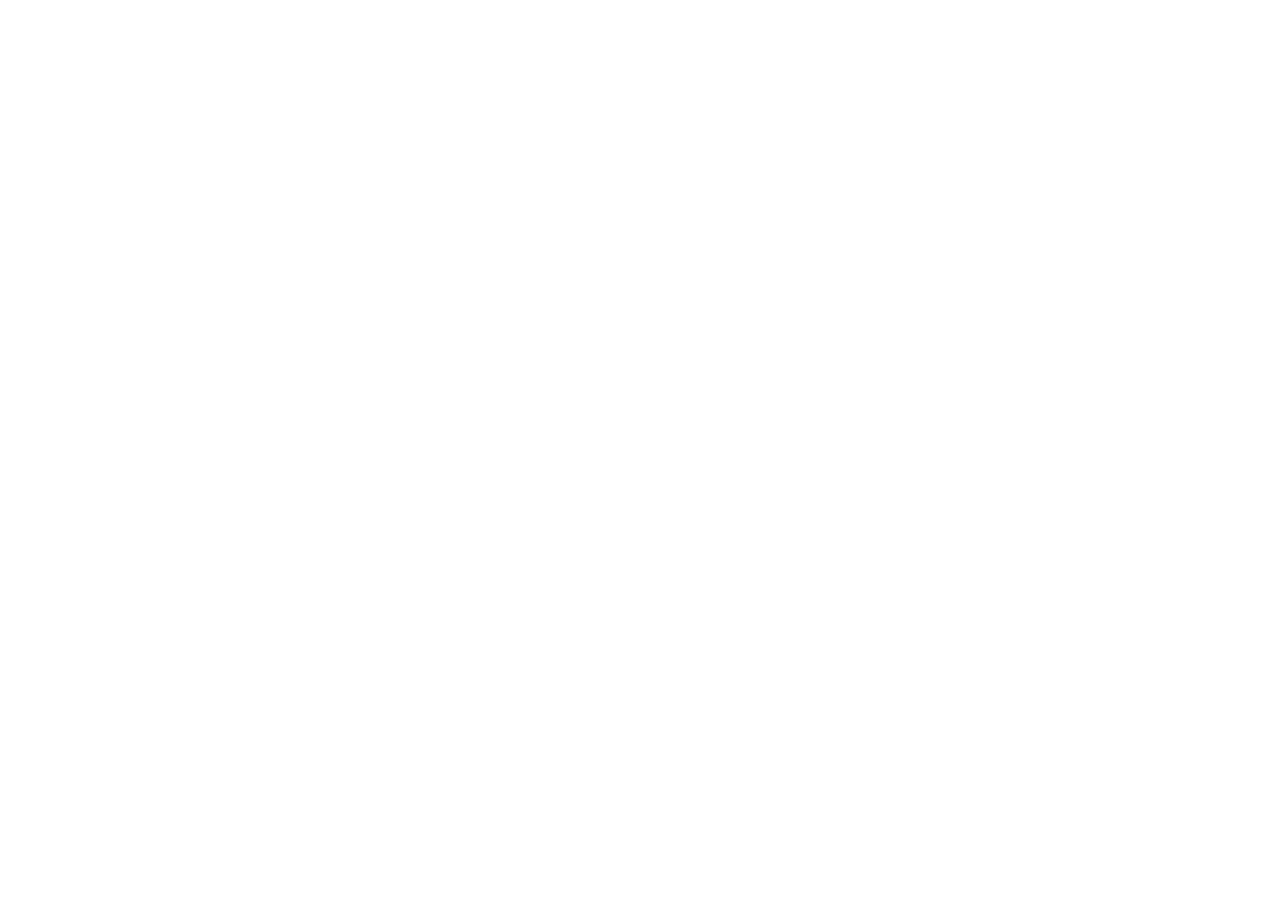
==== privacy-policy.html @ e57b92ea "added mobile device optimization" ====
<!DOCTYPE html>
<html lang="en">
<head>
    <meta charset="UTF-8">
    <meta name="viewport" content="width=device-width, initial-scale=1.0">
    <title>Document</title>
</head>
<body>
    
</body>
</html>
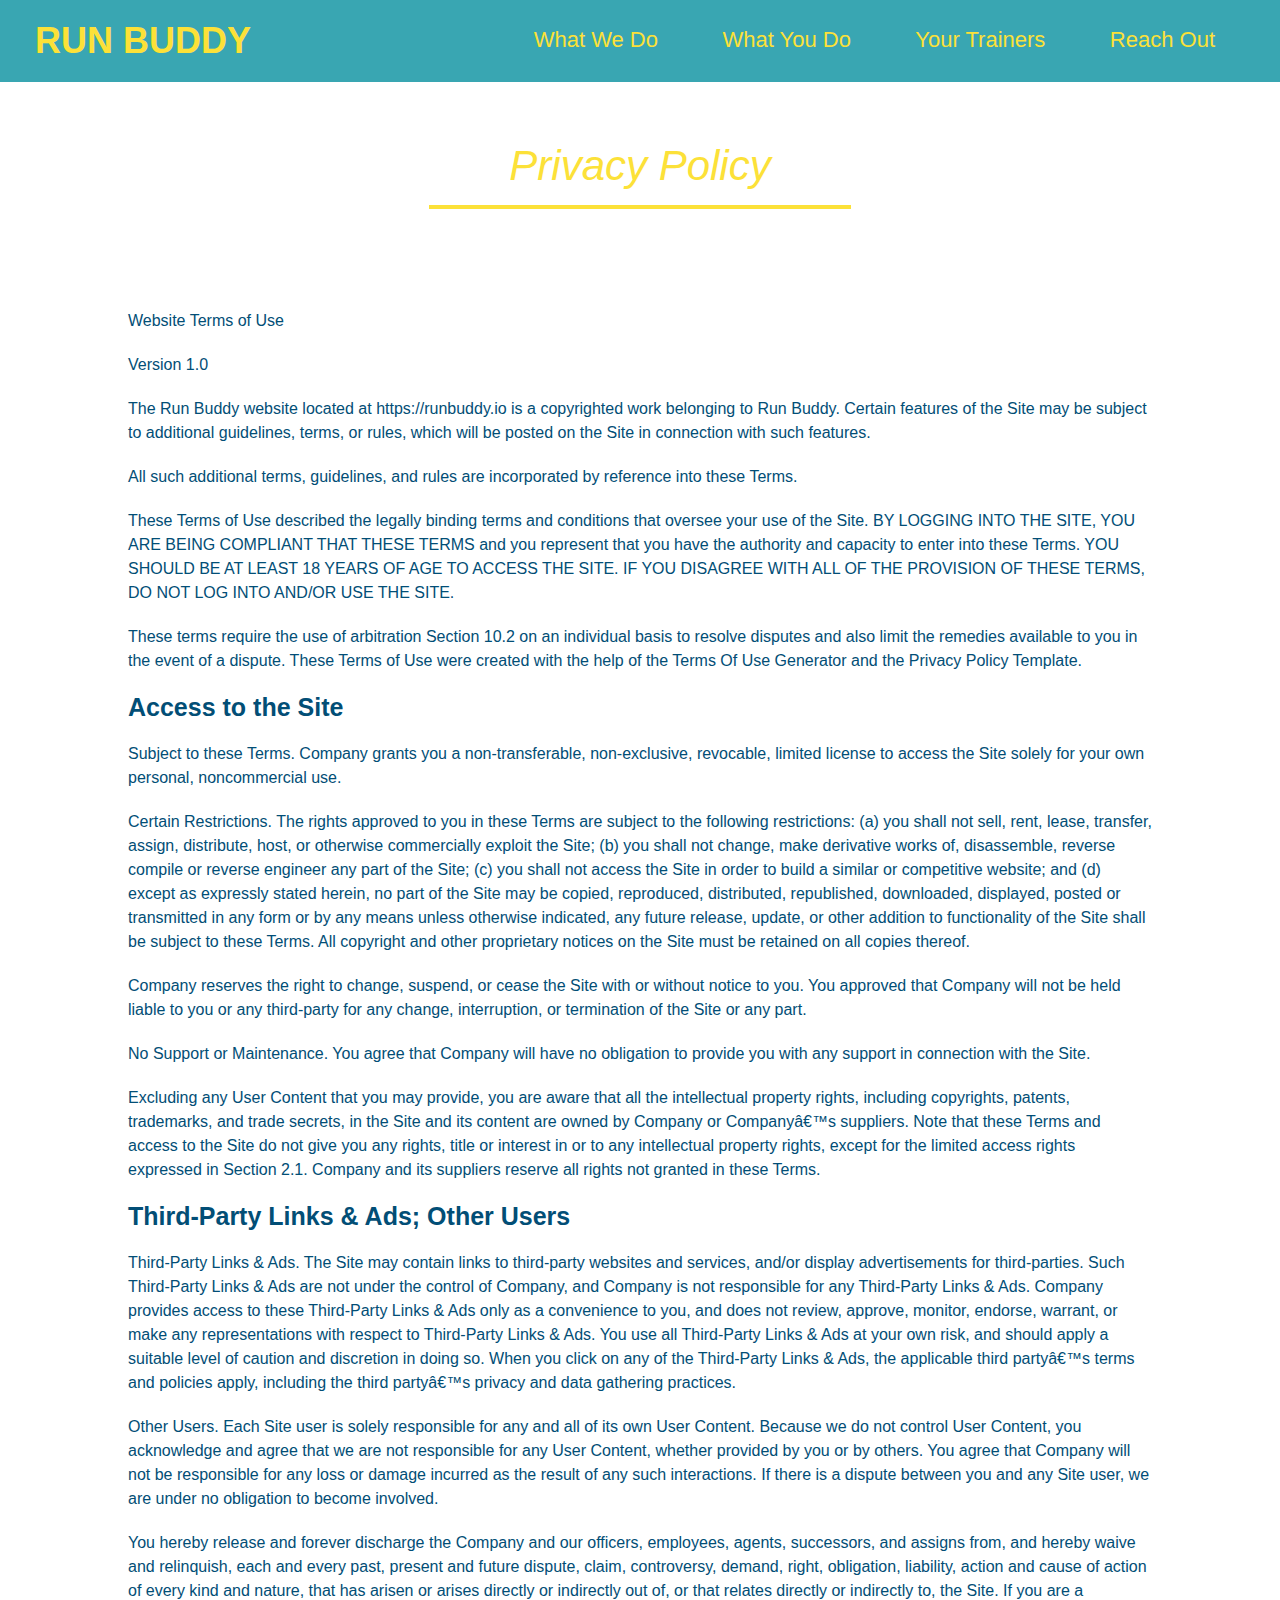
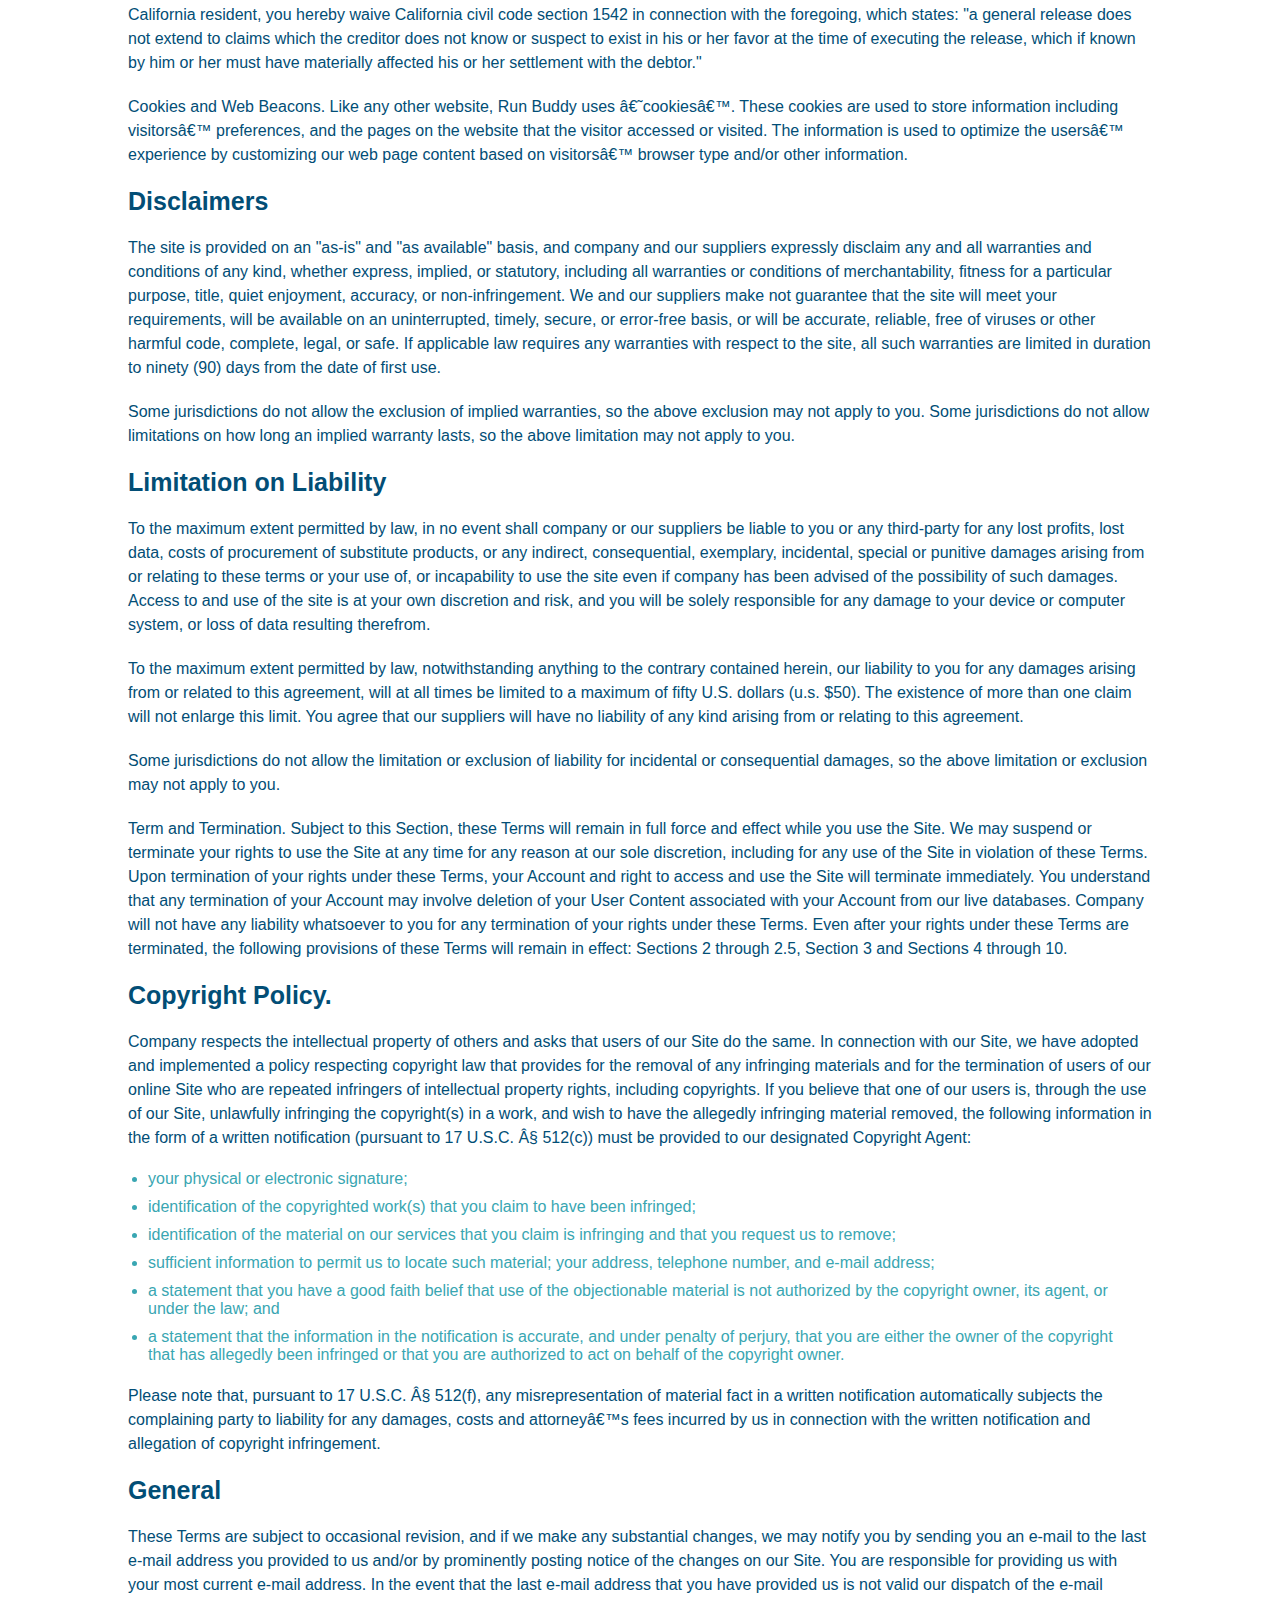
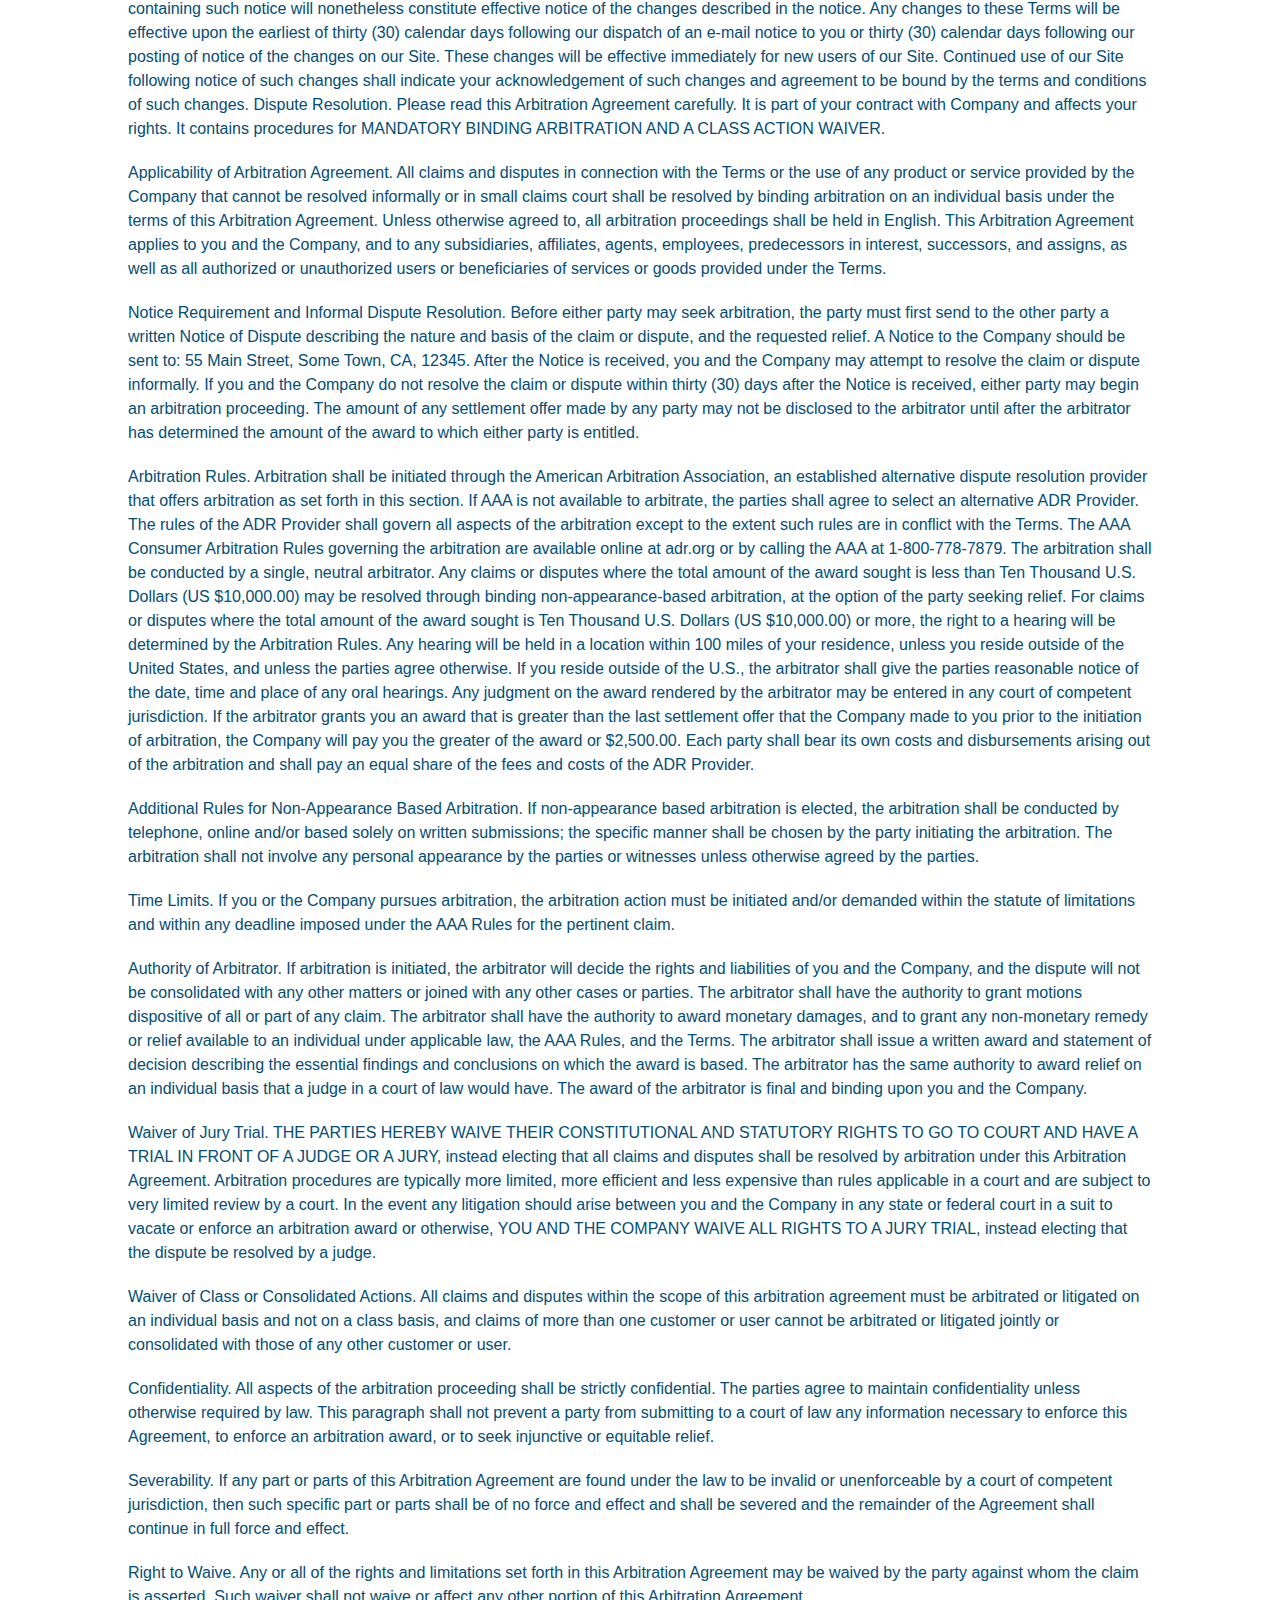
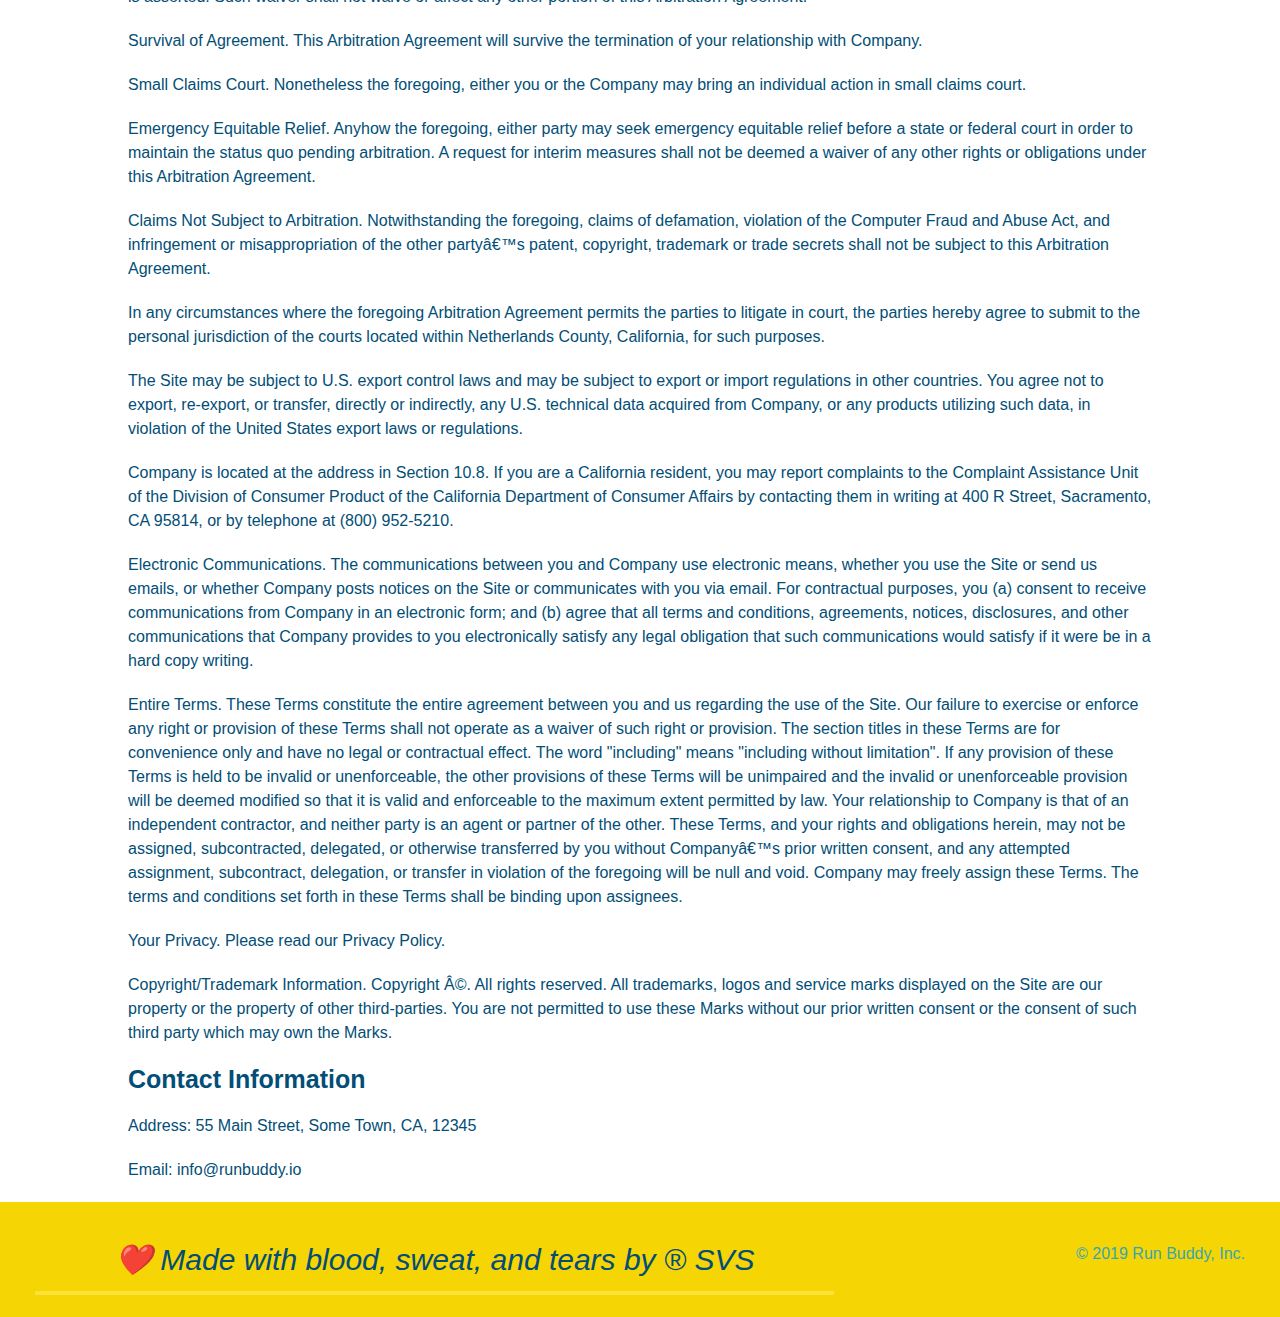
==== commit 246e7ec3: "finished Privacy Policy page" ====
--- a/privacy-policy.html
+++ b/privacy-policy.html
@@ -1,11 +1,498 @@
-<!DOCTYPE html>
+<!DOCTYPE html> <!-- Creating the skeleton of an HTML document is also known as scaffolding. -->
 <html lang="en">
+
 <head>
     <meta charset="UTF-8">
     <meta name="viewport" content="width=device-width, initial-scale=1.0">
-    <title>Document</title>
+    <link rel="stylesheet" href="./assets/css/styles.css" /> <!-- This type of pathing is called "relative pathing".
+ Relative is preferred because no matter where the project folder ends up, the files will stay related to one another.
+Note that the <link> element does not have a closing tag! -->
+     <link rel="stylesheet" href="./assets/css/secondary-styles.css" /> <!-- This stylesheet applies only to privacy-policy.html -->
+    <title>Privacy Policy</title>
 </head>
+
 <body>
-    
+
+    <header>
+        <!--A set of HTML code that builds out a part of the overall page's UI is commonly
+ referred to as a component. The idea behind a component is that it can be reused in 
+ multiple places throughout a site. Here we copied the header because its design and 
+ layout is the same on both pages.-->
+        <h1>
+            <a href="./index.html">RUN BUDDY</a>
+        </h1>
+
+        <nav>
+
+            <!-- Unordered list element -->
+            <ul>
+
+                <!-- List item element-->
+                <li>
+
+                    <!-- Anchor element --> <a href="./index.html#what-we-do">What We Do</a>
+                    <!-- In index.html, we simply provided a value of #what-we-do. That told the browser that, 
+when clicked, it should route the user to another location within the  page that has an id 
+attribute with the value set to what-we-do. We still want this functionality, but now that <a> 
+element is on a different page. As you can see by the edit in the code above, we include both 
+locations at once.The value ./index.html#what-we-do can almost be read in two parts:
+
+Go to the index.html file at the location ./, which means "in the current directory."
+
+Once there, navigate within it to the element with an id of what-we-do.-->
+
+                </li>
+                <li>
+                    <a href="./index.html#what-you-do">What You Do</a>
+                </li>
+                <li>
+                    <a href="./index.html#your-trainers">Your Trainers</a>
+                </li>
+                <li>
+                    <a href="./index.html#reach-out">Reach Out</a>
+                </li>
+            </ul>
+        </nav>
+    </header>
+    <section class="hero">
+        <h2 class="page-title">
+            Privacy Policy
+        </h2>
+    </section> <!-- Even though we aren't building any more HTML pages for this project,
+ this section has now been repurposed so that if we were, we could reuse it! -->
+        <article class="secondary-content">
+            <p>
+                Website Terms of Use
+            </p>
+            
+            <p>
+                Version 1.0
+            </p>
+            
+            <p>
+                The Run Buddy website located at https://runbuddy.io is a copyrighted work belonging to Run Buddy. Certain
+                features of the Site may be subject to additional guidelines, terms, or rules, which will be posted on the Site
+                in connection with such features.
+            </p>
+            
+            <p>
+                All such additional terms, guidelines, and rules are incorporated by reference into these Terms.
+            </p>
+            
+            <p>
+                These Terms of Use described the legally binding terms and conditions that oversee your use of the Site. BY
+                LOGGING INTO THE SITE, YOU ARE BEING COMPLIANT THAT THESE TERMS and you represent that you have the authority
+                and capacity to enter into these Terms. YOU SHOULD BE AT LEAST 18 YEARS OF AGE TO ACCESS THE SITE. IF YOU
+                DISAGREE WITH ALL OF THE PROVISION OF THESE TERMS, DO NOT LOG INTO AND/OR USE THE SITE.
+            </p>
+            
+            <p>
+                These terms require the use of arbitration Section 10.2 on an individual basis to resolve disputes and also
+                limit the remedies available to you in the event of a dispute. These Terms of Use were created with the help of
+                the Terms Of Use Generator and the Privacy Policy Template.
+            </p>
+            
+            <h3>
+                Access to the Site
+            </h3>
+            
+            <p>
+                Subject to these Terms. Company grants you a non-transferable, non-exclusive, revocable, limited license to
+                access the Site solely for your own personal, noncommercial use.
+            </p>
+            
+            <p>
+                Certain Restrictions. The rights approved to you in these Terms are subject to the following restrictions: (a)
+                you shall not sell, rent, lease, transfer, assign, distribute, host, or otherwise commercially exploit the Site;
+                (b) you shall not change, make derivative works of, disassemble, reverse compile or reverse engineer any part of
+                the Site; (c) you shall not access the Site in order to build a similar or competitive website; and (d) except
+                as expressly stated herein, no part of the Site may be copied, reproduced, distributed, republished, downloaded,
+                displayed, posted or transmitted in any form or by any means unless otherwise indicated, any future release,
+                update, or other addition to functionality of the Site shall be subject to these Terms. All copyright and other
+                proprietary notices on the Site must be retained on all copies thereof.
+            </p>
+            
+            <p>
+                Company reserves the right to change, suspend, or cease the Site with or without notice to you. You approved
+                that Company will not be held liable to you or any third-party for any change, interruption, or termination of
+                the Site or any part.
+            </p>
+            
+            <p>
+                No Support or Maintenance. You agree that Company will have no obligation to provide you with any support in
+                connection with the Site.
+            </p>
+            
+            <p>
+                Excluding any User Content that you may provide, you are aware that all the intellectual property rights,
+                including copyrights, patents, trademarks, and trade secrets, in the Site and its content are owned by Company
+                or Companyâ€™s suppliers. Note that these Terms and access to the Site do not give you any rights, title or
+                interest in or to any intellectual property rights, except for the limited access rights expressed in Section
+                2.1. Company and its suppliers reserve all rights not granted in these Terms.
+            </p>
+            
+            <h3>
+                Third-Party Links & Ads; Other Users
+            </h3>
+            
+            <p>
+                Third-Party Links & Ads. The Site may contain links to third-party websites and services, and/or display
+                advertisements for third-parties. Such Third-Party Links & Ads are not under the control of Company, and Company
+                is not responsible for any Third-Party Links & Ads. Company provides access to these Third-Party Links & Ads
+                only as a convenience to you, and does not review, approve, monitor, endorse, warrant, or make any
+                representations with respect to Third-Party Links & Ads. You use all Third-Party Links & Ads at your own risk,
+                and should apply a suitable level of caution and discretion in doing so. When you click on any of the
+                Third-Party Links & Ads, the applicable third partyâ€™s terms and policies apply, including the third partyâ€™s
+                privacy and data gathering practices.
+            </p>
+            
+            <p>
+                Other Users. Each Site user is solely responsible for any and all of its own User Content. Because we do not
+                control User Content, you acknowledge and agree that we are not responsible for any User Content, whether
+                provided by you or by others. You agree that Company will not be responsible for any loss or damage incurred as
+                the result of any such interactions. If there is a dispute between you and any Site user, we are under no
+                obligation to become involved.
+            </p>
+            
+            <p>
+                You hereby release and forever discharge the Company and our officers, employees, agents, successors, and
+                assigns from, and hereby waive and relinquish, each and every past, present and future dispute, claim,
+                controversy, demand, right, obligation, liability, action and cause of action of every kind and nature, that has
+                arisen or arises directly or indirectly out of, or that relates directly or indirectly to, the Site. If you are
+                a California resident, you hereby waive California civil code section 1542 in connection with the foregoing,
+                which states: "a general release does not extend to claims which the creditor does not know or suspect to exist
+                in his or her favor at the time of executing the release, which if known by him or her must have materially
+                affected his or her settlement with the debtor."
+            </p>
+            
+            <p>
+                Cookies and Web Beacons. Like any other website, Run Buddy uses â€˜cookiesâ€™. These cookies are used to store
+                information including visitorsâ€™ preferences, and the pages on the website that the visitor accessed or visited.
+                The information is used to optimize the usersâ€™ experience by customizing our web page content based on visitorsâ€™
+                browser type and/or other information.
+            </p>
+            
+            <h3>
+                Disclaimers
+            </h3>
+            
+            <p>
+                The site is provided on an "as-is" and "as available" basis, and company and our suppliers expressly disclaim
+                any and all warranties and conditions of any kind, whether express, implied, or statutory, including all
+                warranties or conditions of merchantability, fitness for a particular purpose, title, quiet enjoyment, accuracy,
+                or non-infringement. We and our suppliers make not guarantee that the site will meet your requirements, will be
+                available on an uninterrupted, timely, secure, or error-free basis, or will be accurate, reliable, free of
+                viruses or other harmful code, complete, legal, or safe. If applicable law requires any warranties with respect
+                to the site, all such warranties are limited in duration to ninety (90) days from the date of first use.
+            </p>
+            
+            <p>
+                Some jurisdictions do not allow the exclusion of implied warranties, so the above exclusion may not apply to
+                you. Some jurisdictions do not allow limitations on how long an implied warranty lasts, so the above limitation
+                may not apply to you.
+            </p>
+            
+            <h3>
+                Limitation on Liability
+            </h3>
+            
+            <p>
+                To the maximum extent permitted by law, in no event shall company or our suppliers be liable to you or any
+                third-party for any lost profits, lost data, costs of procurement of substitute products, or any indirect,
+                consequential, exemplary, incidental, special or punitive damages arising from or relating to these terms or
+                your use of, or incapability to use the site even if company has been advised of the possibility of such
+                damages. Access to and use of the site is at your own discretion and risk, and you will be solely responsible
+                for any damage to your device or computer system, or loss of data resulting therefrom.
+            </p>
+            
+            <p>
+                To the maximum extent permitted by law, notwithstanding anything to the contrary contained herein, our liability
+                to you for any damages arising from or related to this agreement, will at all times be limited to a maximum of
+                fifty U.S. dollars (u.s. $50). The existence of more than one claim will not enlarge this limit. You agree that
+                our suppliers will have no liability of any kind arising from or relating to this agreement.
+            </p>
+            
+            <p>
+                Some jurisdictions do not allow the limitation or exclusion of liability for incidental or consequential
+                damages, so the above limitation or exclusion may not apply to you.
+            </p>
+            
+            <p>
+                Term and Termination. Subject to this Section, these Terms will remain in full force and effect while you use
+                the Site. We may suspend or terminate your rights to use the Site at any time for any reason at our sole
+                discretion, including for any use of the Site in violation of these Terms. Upon termination of your rights under
+                these Terms, your Account and right to access and use the Site will terminate immediately. You understand that
+                any termination of your Account may involve deletion of your User Content associated with your Account from our
+                live databases. Company will not have any liability whatsoever to you for any termination of your rights under
+                these Terms. Even after your rights under these Terms are terminated, the following provisions of these Terms
+                will remain in effect: Sections 2 through 2.5, Section 3 and Sections 4 through 10.
+            </p>
+            
+            <h3>
+                Copyright Policy.
+            </h3>
+            
+            <p>
+                Company respects the intellectual property of others and asks that users of our Site do the same. In connection
+                with our Site, we have adopted and implemented a policy respecting copyright law that provides for the removal
+                of any infringing materials and for the termination of users of our online Site who are repeated infringers of
+                intellectual property rights, including copyrights. If you believe that one of our users is, through the use of
+                our Site, unlawfully infringing the copyright(s) in a work, and wish to have the allegedly infringing material
+                removed, the following information in the form of a written notification (pursuant to 17 U.S.C. Â§ 512(c)) must
+                be provided to our designated Copyright Agent:
+            </p>
+            
+            <ul>
+                <li>
+                    your physical or electronic signature;
+                </li>
+                <li>
+                    identification of the copyrighted work(s) that you claim to have been infringed;
+                </li>
+                <li>
+                    identification of the material on our services that you claim is infringing and that you request us to remove;
+                </li>
+                <li>
+                    sufficient information to permit us to locate such material; your address, telephone number, and e-mail
+                    address;
+                </li>
+                <li>
+                    a statement that you have a good faith belief that use of the objectionable material is not authorized by the
+                    copyright owner, its agent, or under the law; and
+                </li>
+                <li>
+                    a statement that the information in the notification is accurate, and under penalty of perjury, that you are
+                    either the owner of the copyright that has allegedly been infringed or that you are authorized to act on
+                    behalf of the copyright owner.
+                </li>
+            </ul>
+            
+            <p>
+                Please note that, pursuant to 17 U.S.C. Â§ 512(f), any misrepresentation of material fact in a written
+                notification automatically subjects the complaining party to liability for any damages, costs and attorneyâ€™s
+                fees incurred by us in connection with the written notification and allegation of copyright infringement.
+            </p>
+            
+            <h3>
+                General
+            </h3>
+            
+            <p>
+                These Terms are subject to occasional revision, and if we make any substantial changes, we may notify you by
+                sending you an e-mail to the last e-mail address you provided to us and/or by prominently posting notice of the
+                changes on our Site. You are responsible for providing us with your most current e-mail address. In the event
+                that the last e-mail address that you have provided us is not valid our dispatch of the e-mail containing such
+                notice will nonetheless constitute effective notice of the changes described in the notice. Any changes to these
+                Terms will be effective upon the earliest of thirty (30) calendar days following our dispatch of an e-mail
+                notice to you or thirty (30) calendar days following our posting of notice of the changes on our Site. These
+                changes will be effective immediately for new users of our Site. Continued use of our Site following notice of
+                such changes shall indicate your acknowledgement of such changes and agreement to be bound by the terms and
+                conditions of such changes. Dispute Resolution. Please read this Arbitration Agreement carefully. It is part of
+                your contract with Company and affects your rights. It contains procedures for MANDATORY BINDING ARBITRATION AND
+                A CLASS ACTION WAIVER.
+            </p>
+            
+            <p>
+                Applicability of Arbitration Agreement. All claims and disputes in connection with the Terms or the use of any
+                product or service provided by the Company that cannot be resolved informally or in small claims court shall be
+                resolved by binding arbitration on an individual basis under the terms of this Arbitration Agreement. Unless
+                otherwise agreed to, all arbitration proceedings shall be held in English. This Arbitration Agreement applies to
+                you and the Company, and to any subsidiaries, affiliates, agents, employees, predecessors in interest,
+                successors, and assigns, as well as all authorized or unauthorized users or beneficiaries of services or goods
+                provided under the Terms.
+            </p>
+            
+            <p>
+                Notice Requirement and Informal Dispute Resolution. Before either party may seek arbitration, the party must
+                first send to the other party a written Notice of Dispute describing the nature and basis of the claim or
+                dispute, and the requested relief. A Notice to the Company should be sent to: 55 Main Street, Some Town, CA,
+                12345. After the Notice is received, you and the Company may attempt to resolve the claim or dispute informally.
+                If you and the Company do not resolve the claim or dispute within thirty (30) days after the Notice is received,
+                either party may begin an arbitration proceeding. The amount of any settlement offer made by any party may not
+                be disclosed to the arbitrator until after the arbitrator has determined the amount of the award to which either
+                party is entitled.
+            </p>
+            
+            <p>
+                Arbitration Rules. Arbitration shall be initiated through the American Arbitration Association, an established
+                alternative dispute resolution provider that offers arbitration as set forth in this section. If AAA is not
+                available to arbitrate, the parties shall agree to select an alternative ADR Provider. The rules of the ADR
+                Provider shall govern all aspects of the arbitration except to the extent such rules are in conflict with the
+                Terms. The AAA Consumer Arbitration Rules governing the arbitration are available online at adr.org or by
+                calling the AAA at 1-800-778-7879. The arbitration shall be conducted by a single, neutral arbitrator. Any
+                claims or disputes where the total amount of the award sought is less than Ten Thousand U.S. Dollars (US
+                $10,000.00) may be resolved through binding non-appearance-based arbitration, at the option of the party seeking
+                relief. For claims or disputes where the total amount of the award sought is Ten Thousand U.S. Dollars (US
+                $10,000.00) or more, the right to a hearing will be determined by the Arbitration Rules. Any hearing will be
+                held in a location within 100 miles of your residence, unless you reside outside of the United States, and
+                unless the parties agree otherwise. If you reside outside of the U.S., the arbitrator shall give the parties
+                reasonable notice of the date, time and place of any oral hearings. Any judgment on the award rendered by the
+                arbitrator may be entered in any court of competent jurisdiction. If the arbitrator grants you an award that is
+                greater than the last settlement offer that the Company made to you prior to the initiation of arbitration, the
+                Company will pay you the greater of the award or $2,500.00. Each party shall bear its own costs and
+                disbursements arising out of the arbitration and shall pay an equal share of the fees and costs of the ADR
+                Provider.
+            </p>
+            
+            <p>
+                Additional Rules for Non-Appearance Based Arbitration. If non-appearance based arbitration is elected, the
+                arbitration shall be conducted by telephone, online and/or based solely on written submissions; the specific
+                manner shall be chosen by the party initiating the arbitration. The arbitration shall not involve any personal
+                appearance by the parties or witnesses unless otherwise agreed by the parties.
+            </p>
+            
+            <p>
+                Time Limits. If you or the Company pursues arbitration, the arbitration action must be initiated and/or demanded
+                within the statute of limitations and within any deadline imposed under the AAA Rules for the pertinent claim.
+            </p>
+            
+            <p>
+                Authority of Arbitrator. If arbitration is initiated, the arbitrator will decide the rights and liabilities of
+                you and the Company, and the dispute will not be consolidated with any other matters or joined with any other
+                cases or parties. The arbitrator shall have the authority to grant motions dispositive of all or part of any
+                claim. The arbitrator shall have the authority to award monetary damages, and to grant any non-monetary remedy
+                or relief available to an individual under applicable law, the AAA Rules, and the Terms. The arbitrator shall
+                issue a written award and statement of decision describing the essential findings and conclusions on which the
+                award is based. The arbitrator has the same authority to award relief on an individual basis that a judge in a
+                court of law would have. The award of the arbitrator is final and binding upon you and the Company.
+            </p>
+            
+            <p>
+                Waiver of Jury Trial. THE PARTIES HEREBY WAIVE THEIR CONSTITUTIONAL AND STATUTORY RIGHTS TO GO TO COURT AND HAVE
+                A TRIAL IN FRONT OF A JUDGE OR A JURY, instead electing that all claims and disputes shall be resolved by
+                arbitration under this Arbitration Agreement. Arbitration procedures are typically more limited, more efficient
+                and less expensive than rules applicable in a court and are subject to very limited review by a court. In the
+                event any litigation should arise between you and the Company in any state or federal court in a suit to vacate
+                or enforce an arbitration award or otherwise, YOU AND THE COMPANY WAIVE ALL RIGHTS TO A JURY TRIAL, instead
+                electing that the dispute be resolved by a judge.
+            </p>
+            
+            <p>
+                Waiver of Class or Consolidated Actions. All claims and disputes within the scope of this arbitration agreement
+                must be arbitrated or litigated on an individual basis and not on a class basis, and claims of more than one
+                customer or user cannot be arbitrated or litigated jointly or consolidated with those of any other customer or
+                user.
+            </p>
+            
+            <p>
+                Confidentiality. All aspects of the arbitration proceeding shall be strictly confidential. The parties agree to
+                maintain confidentiality unless otherwise required by law. This paragraph shall not prevent a party from
+                submitting to a court of law any information necessary to enforce this Agreement, to enforce an arbitration
+                award, or to seek injunctive or equitable relief.
+            </p>
+            
+            <p>
+                Severability. If any part or parts of this Arbitration Agreement are found under the law to be invalid or
+                unenforceable by a court of competent jurisdiction, then such specific part or parts shall be of no force and
+                effect and shall be severed and the remainder of the Agreement shall continue in full force and effect.
+            </p>
+            
+            <p>
+                Right to Waive. Any or all of the rights and limitations set forth in this Arbitration Agreement may be waived
+                by the party against whom the claim is asserted. Such waiver shall not waive or affect any other portion of this
+                Arbitration Agreement.
+            </p>
+            
+            <p>
+                Survival of Agreement. This Arbitration Agreement will survive the termination of your relationship with
+                Company.
+            </p>
+            
+            <p>
+                Small Claims Court. Nonetheless the foregoing, either you or the Company may bring an individual action in small
+                claims court.
+            </p>
+            
+            <p>
+                Emergency Equitable Relief. Anyhow the foregoing, either party may seek emergency equitable relief before a
+                state or federal court in order to maintain the status quo pending arbitration. A request for interim measures
+                shall not be deemed a waiver of any other rights or obligations under this Arbitration Agreement.
+            </p>
+            
+            <p>
+                Claims Not Subject to Arbitration. Notwithstanding the foregoing, claims of defamation, violation of the
+                Computer Fraud and Abuse Act, and infringement or misappropriation of the other partyâ€™s patent, copyright,
+                trademark or trade secrets shall not be subject to this Arbitration Agreement.
+            </p>
+            
+            <p>
+                In any circumstances where the foregoing Arbitration Agreement permits the parties to litigate in court, the
+                parties hereby agree to submit to the personal jurisdiction of the courts located within Netherlands County,
+                California, for such purposes.
+            </p>
+            
+            <p>
+                The Site may be subject to U.S. export control laws and may be subject to export or import regulations in other
+                countries. You agree not to export, re-export, or transfer, directly or indirectly, any U.S. technical data
+                acquired from Company, or any products utilizing such data, in violation of the United States export laws or
+                regulations.
+            </p>
+            
+            <p>
+                Company is located at the address in Section 10.8. If you are a California resident, you may report complaints
+                to the Complaint Assistance Unit of the Division of Consumer Product of the California Department of Consumer
+                Affairs by contacting them in writing at 400 R Street, Sacramento, CA 95814, or by telephone at (800) 952-5210.
+            </p>
+            
+            <p>
+                Electronic Communications. The communications between you and Company use electronic means, whether you use the
+                Site or send us emails, or whether Company posts notices on the Site or communicates with you via email. For
+                contractual purposes, you (a) consent to receive communications from Company in an electronic form; and (b)
+                agree that all terms and conditions, agreements, notices, disclosures, and other communications that Company
+                provides to you electronically satisfy any legal obligation that such communications would satisfy if it were be
+                in a hard copy writing.
+            </p>
+            
+            <p>
+                Entire Terms. These Terms constitute the entire agreement between you and us regarding the use of the Site. Our
+                failure to exercise or enforce any right or provision of these Terms shall not operate as a waiver of such right
+                or provision. The section titles in these Terms are for convenience only and have no legal or contractual
+                effect. The word "including" means "including without limitation". If any provision of these Terms is held to be
+                invalid or unenforceable, the other provisions of these Terms will be unimpaired and the invalid or
+                unenforceable provision will be deemed modified so that it is valid and enforceable to the maximum extent
+                permitted by law. Your relationship to Company is that of an independent contractor, and neither party is an
+                agent or partner of the other. These Terms, and your rights and obligations herein, may not be assigned,
+                subcontracted, delegated, or otherwise transferred by you without Companyâ€™s prior written consent, and any
+                attempted assignment, subcontract, delegation, or transfer in violation of the foregoing will be null and void.
+                Company may freely assign these Terms. The terms and conditions set forth in these Terms shall be binding upon
+                assignees.
+            </p>
+            
+            <p>
+                Your Privacy. Please read our Privacy Policy.
+            </p>
+            
+            <p>
+                Copyright/Trademark Information. Copyright Â©. All rights reserved. All trademarks, logos and service marks
+                displayed on the Site are our property or the property of other third-parties. You are not permitted to use
+                these Marks without our prior written consent or the consent of such third party which may own the Marks.
+            </p>
+            
+            <h3>
+                Contact Information
+            </h3>
+            
+            <p>
+                Address: 55 Main Street, Some Town, CA, 12345
+            </p>
+            
+            <p>
+                Email: info@runbuddy.io
+            </p>
+
+        </article>
+
+
+
 </body>
+
+<footer>
+    <h2>❤️ Made with blood, sweat, and tears by <span class="&reg SVS">&reg SVS</span></h2>
+    <div>
+        &copy; 2019 Run Buddy, Inc.
+    </div>
+
+</footer>
+
+
 </html>--- a/assets/css/styles.css
+++ b/assets/css/styles.css
@@ -0,0 +1,421 @@
+* {
+  margin: 0; 
+  padding: 0; /*To remove default browser-enforced styles, 
+  we apply some default CSS values for every element in the 
+  page to level the playing field all at once. */
+  box-sizing: border-box; /* This is a fix that will instruct
+   the browser to ignore padding in the overall width. */
+}
+
+
+body {
+  color: #39a6b2;
+  font-family: Helvetica, Arial, sans-serif;
+}
+
+header { 
+  padding: 20px 35px;
+  background-color: #39a6b2;
+  font-weight: bold;
+}
+  /* apply styles to <header>
+We just told the <header> element to apply 
+padding, which means to add space between 
+where the <header> starts and where the content 
+inside it starts. We also applied a background-color 
+of a light blue / teal.
+*/
+ 
+header h1 {
+ font-weight: bold;
+ font-size: 36px;
+ color: #fce138;
+ margin: 0;
+ display: inline; /* So just by adding that one 
+ property declaration (display: inline;) and setting 
+ the <h1> to inline instead of block, we moved the <nav> 
+ on the righthand side up. */
+}
+
+header a {
+  text-decoration: none;
+  color: #fce138;
+}
+
+header nav { 
+  float: right;
+  margin: 7px 0;
+}
+  /* float: Think of this as similar to the 
+  text-wrapping property in Microsoft Word, 
+  which takes elements that want to take up 100% 
+  of its parent's width by default (known in CSS 
+  as block elements) and pushes everything after 
+  it below it—even if it physically isn't 100% of 
+  its parents width—and allows other elements to 
+  come along side of it or wrap around it (known in 
+  CSS as inline elements). This property is used when 
+  we have HTML elements that would look better side by 
+  side, and we want to use our horizontal space in a more 
+  meaningful way. */
+
+
+header nav ul li {
+  display: inline;
+}
+
+header nav ul li a {
+  margin: 0 30px;
+  font-weight: lighter;
+  font-size: 22px;
+}
+
+/* Hero style begins. */
+
+.hero {
+  background-image: url("../images/hero-bg.jpg");
+  height: 600px; 
+  padding: 60px;
+  background-size: cover; /*background-size can set the 
+  size of the background image to its original size or 
+  make it stretched, repeated, or constrained to fit 
+  the available space. In our case, the cover assignment 
+  will shrink the image so that parts 
+  of it won't get clipped. */
+  background-position: center; /* Background-position can
+  move the initial position of the background image. 
+  We'll set this position to center. */
+  position: relative;
+}
+
+.hero-form {
+  border: 3px solid #024e76;
+  background-color: #ffde08;
+  padding: 20px; /* padding: Creates an inner margin within 
+  the border. */
+  width: 500px; 
+  color: #024e76;
+  /* Similar to how padding values were assigned in 
+  the last lesson, the border property can be declared
+  with a single value that represents one value for all
+  four sides. The border property can also be designated 
+  for each side: border-top, border-bottom, border-left, 
+  border-right. Unlike padding, border can also have style
+  and color values declared in addition to width. */
+  position: absolute;
+  bottom: 120px;
+  right: 140px;
+ }
+
+ .hero-form h3 {
+   font-size: 24px;
+   margin: 0;
+ }
+
+.hero-form p {
+margin: 5px 0 15px 0;
+}
+
+.form-input {
+  border: 1px solid #024e76; 
+  /* A skinny 1px border helped 
+  emphasize our sign-up requests. */
+  display: block;
+  /*This property instructs the browser
+   to render the element either as a 
+   <block> or inline. Some other <block> 
+   elements we've used are: <p>, >div>, and
+   all the >h1> to >h6>. 
+   Some inline elements we've used are:
+   <span>, <a>, and <label> */
+  padding: 7px 15px;
+  font-size: 16px;
+  color: #024e76;
+  width: 100%;
+  margin-bottom: 15px;
+}
+
+.hero-form label { /* Adding some horizontal spacing for 
+the <label> element in the radio button 
+elements helps the user not misinterpret 
+which selection is for which answer. */
+  margin: 0 5px;
+} 
+
+.hero-form button {
+  background-color:#024e76;
+  color: #fce138;
+  padding: 10px 20px;
+  font-size: 16px;
+  font-weight: bold;
+}
+/* HERO STYLES END */
+
+.intro {
+  text-align: center;
+}
+
+.intro p {
+  line-height: 1.6;
+  color: #39a6b2;
+  width: 80%;
+  font-size: 20px;
+  margin: 0 auto;
+}
+/* Because we shrunk the width of the paragraph down to 80%,
+it no longer looks centered. Only the text inside is 
+centered. We could use our handy display: inline-block;
+trick to fix it, but there's another common tactic for 
+centering a block element with a width of less than 100%: 
+margin: 0 auto; This is shorthand for setting a top and
+bottom margin of zero and a left and right margin of auto.
+what does "auto" mean? This essentially tells the browser 
+to calculate the margins for us. When the browser is asked 
+to do this on both sides of an element, it will do its best
+to make them even, thus pushing the element into the center.
+Note that this only works for horizontal centering.
+margin: auto 0 does not vertically center elements. */
+
+
+.section-title {
+   font-size: 55px;
+   color: #024e76;
+   margin-bottom: 35px;
+   padding: 0 100px 20px 100px;
+   border-color: #fce138;
+   border-bottom: 3px solid;
+   display: inline-block; 
+  }
+   /* Block elements take up 100% of the width of their 
+   parent, regardless of content size. Inline elements only 
+   take up as much space as their content needs, which means
+   multiple inline elements can sit next to each other.
+   The <h2> element, by default, is a block element, which 
+   means the styling associated with it is extending to 
+   fill up 100% of the width of the parent container. 
+   Using CSS, we can change that default behavior. We chose 
+   to use the inline-block value instead of the inline value 
+   so it can have the best of both worlds. It's now an inline 
+   element, but things like padding still behave like they
+   would on block elements. Coupled with our text-align 
+   property from before, we now have a center-aligned heading
+   with an appropriately sized border: */
+
+.primary-border {
+     border-color: #fce138;
+   }
+   
+.secondary-border {
+     border-color: #39a6b2;
+   }
+
+
+.steps {
+  text-align: center;
+  background: #f5d504;
+}
+
+.steps div {
+  margin-bottom: 80px;
+}
+
+.steps img {
+  width: 15%;
+}
+
+.steps h3 {
+  color: #024e76;
+  font-size: 46px;
+  margin-top: 10px;
+}
+
+.steps p {
+  color: #39a6b2;
+  font-size: 23px;
+}
+
+.steps span {
+  font-size: 38px;
+}
+
+.trainers {
+  text-align: center;
+ /* By adding that to the entire <section> element 
+with a class attribute of "trainers", our <h2> element 
+that says "Meet the Trainers" should now be centered. */
+}
+
+.trainer {
+  width: 900px; /* We don't want the content to span 
+  the full width of the page because it will run a little 
+  too long, so we've given it a set width value of 900px. */
+  margin: 0 auto 30px auto; /* This is shortahnd for:
+  margin-top: 0, margin-right: auto, margin-bottom:30px, and
+  margin-left: auto.
+  By using auto as the values 
+  for the left and right margin, we're telling the browser 
+  to take whatever space is unused and evenly distribute it 
+  on those sides, centering the element. An example of this 
+  would be if we had a screen that was 1000 pixels wide and 
+  an element that was only 800 pixels wide, the unused space 
+  would be 200 pixels; and if both left and right margins 
+  were set to auto, each side would get 100 pixels applied 
+  to it. 
+  Lastly, we provided some spacing below it so the next 
+  trainers don't run up against one another. */
+  background: #024e76;
+  color: #fce138;
+  overflow: auto;;
+}
+
+.trainer img {
+  width: 35%;
+  float: left; 
+} /* In this case, we floated both elements
+  (the <img> and <div>), which means its parent element—the
+  <article> element—cannot interpret how much space its 
+  inner HTML content needs and assumes there's nothing 
+  inside it at all. This means the <article> element's 
+  styles, like background-color, don't show up because 
+  the <article> element itself is 0 pixels tall. The 
+  overflow fix we applied ".trainer" told the trainer's 
+  <article> element that it does in fact have content inside
+  of it and that it needs to look for it and account for 
+  those two floated HTML elements' sizes. This is what's 
+  known as providing block formatting context to the element.
+*/
+
+.trainer-bio {
+  padding: 35px;
+  float: left;
+  width: 65%;
+}
+
+.text-left {
+  text-align: left;
+}
+
+.text-right {
+  text-align: right;
+}
+/* CSS classes like the two above, that are not specific to 
+ any part of an HTML document and that do only one thing are
+ what's known as a utility classes. The idea behind them is
+ instead of creating very specific classes that only fit the
+ needs of a couple of HTML elements, you create more CSS 
+ classes that apply one property declaration and are applied
+ by adding multiple classes to an HTML element instead. */
+
+ .trainer-bio h3 {
+   font-size: 32px;
+   margin-bottom: 8px;
+ }
+
+ .trainer-bio h4 {
+   font-weight: lighter;
+   font-size: 26px;
+   margin-bottom: 25px;
+ }
+
+ .trainer p {
+   font-size: 17px;
+   line-height: 1.3;
+ }
+ /* END MEET THE TRAINERS SECTION */
+
+
+ /* REACH OUT STYLES START */
+
+ .contact {
+   text-align: center;
+   background-color: #024e76;
+}
+
+ .contact h2 {
+   color: #fce138;
+}
+
+.contact-info iframe {
+  width: 400px;
+  height: 400px;
+}
+
+.contact-info div {
+  width: 410px;
+  display: inline-block; /* Note that in the CSS rule above
+  targeting the child <div>, we overwrote the default display
+  property for a <div> and changed it from block to
+  inline-block. This allows the .contact-info container to
+  sit on the same row as the <iframe> element and allows us
+  to assign a width, something that the property value inline
+  would not let us do. */
+  vertical-align: top; /* Because the content of this <div>
+  naturally rests at the bottom of the container, we need the
+  vertical-align property to lift this content up to the top.
+  In conjunction with the text-align property, this allows 
+  the contact information to begin at the top of the <div> 
+  and start aligned from the left for an easy-to-read layout.
+  */
+  text-align: left;
+  margin: 30px 0 0 60px;
+  color: rgb(212, 209, 209);
+}
+
+.contact-info h3 {
+  color: #fce138;
+  font-size: 32px;
+}
+
+.contact-info p, .contact-info address {
+/* Note that the second CSS rule targets two different 
+elements. The comma separates the two selectors, indicating
+that the subsequent declaration block will apply to both CSS
+selectors. */
+  margin: 20px 0;
+  line-height: 1.5;
+  font-size: 20px;
+  font-style: normal;
+}
+
+.contact-info a {
+  color: #38fcfc;
+}
+
+/* REACH OT STILES END */
+
+
+ footer {
+  background: #f5d504;
+  width: 100%;
+  padding: 40px 35px;
+}
+
+footer h2 {
+  display: inline; /* same (display inline) property 
+  as in the heafer h1 */
+  color: #024e76;
+  font-size: 30px;
+  margin: 0;
+}
+
+.SVS:hover {
+  color: rgb(240, 6, 6);
+  font-style: italic;
+}
+
+footer div {
+  float: right;
+  line-height: 1.5; /* This assigns how much vertical space
+   should be between lines of text content. */
+  text-align: right; /* This lets us align our text to the 
+  left, right, center, or justified. By default, 
+  it is left-aligned. */
+}
+
+footer a {
+  color: #024e76;
+}
+
+section {
+  padding: 60px;
+}--- a/assets/css/secondary-styles.css
+++ b/assets/css/secondary-styles.css
@@ -0,0 +1,56 @@
+.hero {
+  background-position: bottom;
+  height: auto;
+  text-align: center;
+  margin-bottom: 40px;
+} /* We overrode the "background-position" 
+     and height properties and added text-align
+     and margin-bottom. In privacy-policy.html,
+     the <link> tag for secondary-styles.css comes
+     after style.css. The browser reads these tags
+     in order of appearance, so everything from style.css
+     is applied first. Then it sees the styles defined
+     in secondary-styles.css and applies those. Any 
+     conflicting property definitions are overridden 
+     by the declarations that are read last. This is what
+     source order means: the declarations that come last prevail. */
+    
+.page-title {
+    color: #fce138;
+    
+}
+
+h2 {
+    display: inline-block;
+    border-bottom: 4px solid #fce138;
+    padding: 0px 80px 15px 80px;
+    font-weight: normal;
+    font-size: 42px;
+    font-style: italic;
+}
+
+.secondary-content {
+    width: 80%;
+    margin: auto;
+    color: #024e76;
+}
+
+.secondary-content h3 {
+    font-size: 25px;
+    margin: 20px 0 20px 0;
+}
+
+.secondary-content p {
+    font-size: 16px;
+    line-height: 1.5;
+    margin: 20px 0 20px 0;
+}
+
+.secondary-content ul {
+    margin: 15px 20px 15px 20px;
+}
+
+.secondary-content li {
+    color: #39a6b2;
+    margin: 10px 0 10px 0;
+}